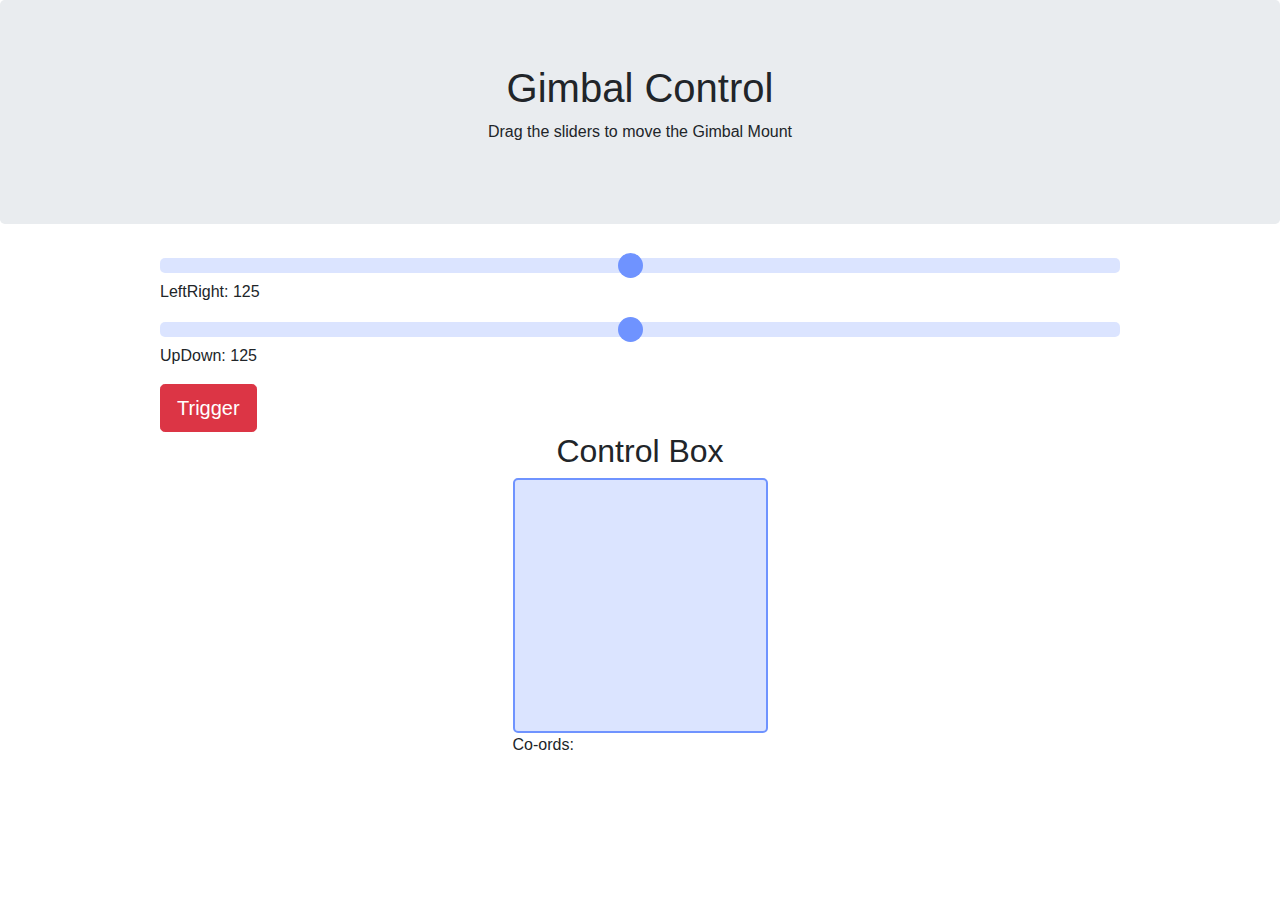
==== templates/gimbalcontrol.html @ 3aa3626e "Basic working interface" ====
<!DOCTYPE html>
<html lang="en">
<head>
  <title>Gimbal Control</title>
  <meta charset="utf-8">
  <meta name="viewport" content="width=device-width, initial-scale=1">
  <link rel="stylesheet" href="https://maxcdn.bootstrapcdn.com/bootstrap/4.4.1/css/bootstrap.min.css">
  <link rel="stylesheet" href="/static/css/style.css">
  <script src="https://ajax.googleapis.com/ajax/libs/jquery/3.4.1/jquery.min.js"></script>
  <script src="https://cdnjs.cloudflare.com/ajax/libs/popper.js/1.16.0/umd/popper.min.js"></script>
  <script src="https://maxcdn.bootstrapcdn.com/bootstrap/4.4.1/js/bootstrap.min.js"></script>
</head>
<body>

<div class="jumbotron text-center">
  <h1>Gimbal Control</h1>
  <p>Drag the sliders to move the Gimbal Mount</p> 
</div>

<div class="slidecontainer">
  <input type="range" min="0" max="255" value="125" class="slider" id="leftright">
  <p>LeftRight: <span id="leftrightvalue"></span></p>
</div>

<div class="slidecontainer">
  <input type="range" min="0" max="255" value="125" class="slider" id="updown" orient="vertical">
  <p>UpDown: <span id="updownvalue"></span></p>
</div>

<div class="slidecontainer" id="triggercontainer">
  <button type="button" class="btn btn-danger btn-lg" aria-pressed="true" id="trigger">Trigger</button>
</div>


<div class="container" id="boxcontainer">
  <h2 style="text-align:center;">Control Box</h2>
  <div id="posbox"></div>
  <p>Co-ords: <span id="coords"></span></p>
</div>

<script>
  // Update the value of the text boxes with the slider values in real-time
  var lrslider = document.getElementById("leftright");
  var lroutput = document.getElementById("leftrightvalue");
  var udslider = document.getElementById("updown");
  var udoutput = document.getElementById("updownvalue");
  var posbox = document.getElementById("posbox")
  var coords = document.getElementById("coords")

  // Set the text boxes with the slider value
  lroutput.innerHTML = lrslider.value;
  udoutput.innerHTML = udslider.value;

  lrslider.oninput = function() {
    lroutput.innerHTML = this.value;
    $.getJSON('/postValues',{
        left_right: this.value,
    })
  }
  udslider.oninput = function(){
    udoutput.innerHTML = this.value;
    $.getJSON('/postValues',{
        up_down: this.value,
    })
  }

  posbox.onmousemove = function(event){
    xpos = event.clientX - posbox.offsetLeft;
    ypos = event.clientY - posbox.offsetTop;
    coords.innerHTML = "X: " + xpos + " Y: " + ypos;
    udslider.value = ypos;
    lrslider.value = xpos;
    udoutput.innerHTML = ypos;
    lroutput.innerHTML = xpos;
    $.getJSON('/postValues',{
        up_down: ypos,
        left_right: xpos,
    })
  }

  posbox.onmouseout = function(){
    // Set back to the center
    xpos = 125;
    ypos = 125;
    coords.innerHTML = "X: " + xpos + " Y: " + ypos;
    udslider.value = ypos;
    lrslider.value = xpos;
    udoutput.innerHTML = ypos;
    lroutput.innerHTML = xpos;
    $.getJSON('/postValues',{
        up_down: ypos,
        left_right: xpos,
    })
  }

  posbox.onclick = function(event){
    $.getJSON('/postValues',{
       click:"YES", 
    })
  }

  trigger.onclick = function(event){
    $.getJSON('/postValues',{
        click:"YES",
    })
  }
</script>

</body>
</html>
---- static/css/style.css ----
/* custom styles */

.slidecontainer {
  margin: auto; /* Centre the component */
  width: 75%; /* Width of the outside container */
}
/* Horizontal slider */
/* The slider itself */
.slider {
  -webkit-appearance: none;  /* Override default CSS styles */
  appearance: none;
  width: 100%; /* Full-width */
  height: 15px; /* Specified height */
  border-radius: 5px; /* Radius of slider bar ends */
  background: #ccd9ff; /* blue background */
  outline: none; /* Remove outline */
  opacity: 0.7; /* Set transparency (for mouse-over effects on hover) */
  -webkit-transition: .2s; /* 0.2 seconds transition on hover */
  transition: opacity .2s;
}

/* Mouse-over effects */
.slider:hover {
  opacity: 1; /* Fully shown on mouse-over */
}

/* The slider handle (use -webkit- (Chrome, Opera, Safari, Edge) and -moz- (Firefox) to override default look) */
.slider::-webkit-slider-thumb {
  -webkit-appearance: none; /* Override default look */
  appearance: none;
  width: 25px;
  height: 25px; /* Set a specific slider handle width */
  border-radius: 50%; /* Slider handle height */
  background: #3366ff; /* Blue background */
  cursor: pointer; /* Cursor on hover */
}

.slider::-moz-range-thumb {
  width: 25px;
  height: 25px; /* Set a specific slider handle width */
  border-radius: 50%; /* Slider handle height */
  background: #3366ff; /* Blue background */
  cursor: pointer; /* Cursor on hover */
}

#posbox {
    width: 255px; 
    height: 255px; 
    background: #ccd9ff; /* blue background */
    border-radius: 5px;
    border: 2px solid #3366ff; /* dark blue border */
    cursor: crosshair;
    opacity: 0.7
}

#posbox:hover {
    opacity: 1
}

#boxcontainer {
    width: 255px;
    height:255px;
    padding: 0px;
}
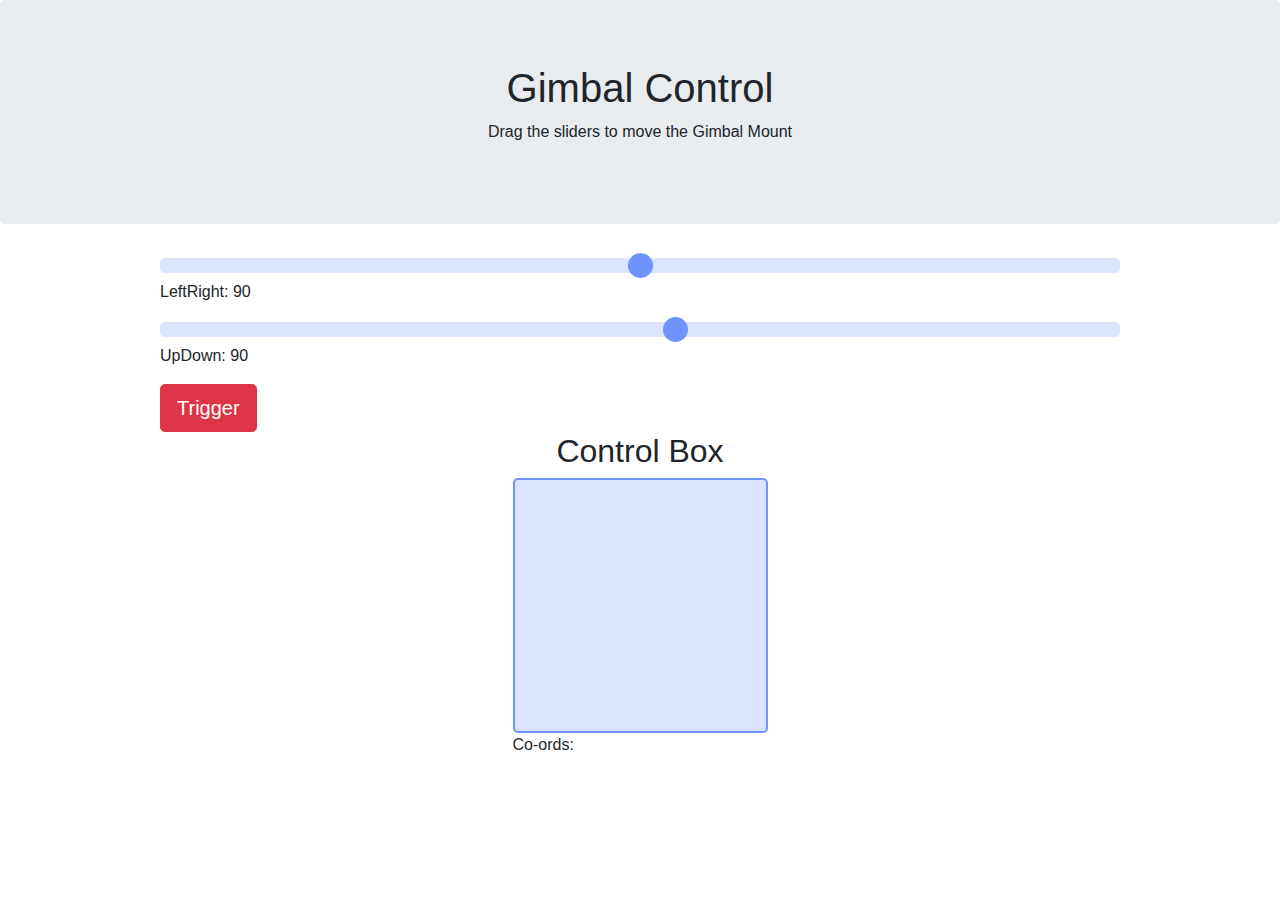
==== commit 486e57e1: "First working servo controller prototype" ====
--- a/templates/gimbalcontrol.html
+++ b/templates/gimbalcontrol.html
@@ -18,12 +18,12 @@
 </div>
 
 <div class="slidecontainer">
-  <input type="range" min="0" max="255" value="125" class="slider" id="leftright">
+  <input type="range" min="0" max="180" value="90" class="slider" id="leftright">
   <p>LeftRight: <span id="leftrightvalue"></span></p>
 </div>
 
 <div class="slidecontainer">
-  <input type="range" min="0" max="255" value="125" class="slider" id="updown" orient="vertical">
+  <input type="range" min="55" max="120" value="90" class="slider" id="updown" orient="vertical">
   <p>UpDown: <span id="updownvalue"></span></p>
 </div>
 
@@ -80,8 +80,8 @@
 
   posbox.onmouseout = function(){
     // Set back to the center
-    xpos = 125;
-    ypos = 125;
+    xpos = 90;
+    ypos = 90;
     coords.innerHTML = "X: " + xpos + " Y: " + ypos;
     udslider.value = ypos;
     lrslider.value = xpos;
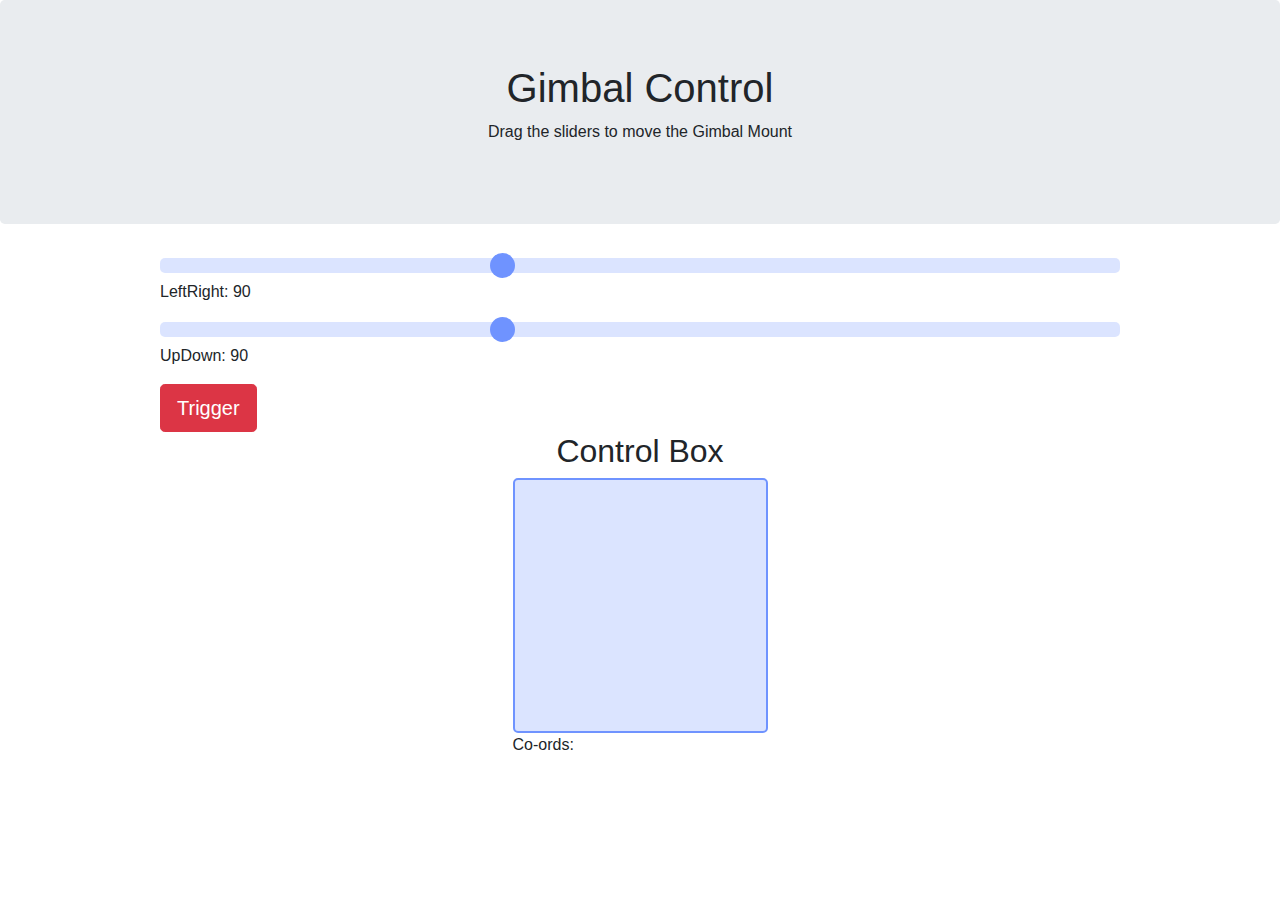
==== commit 7dd53291: "Changes to improve the box controller" ====
--- a/templates/gimbalcontrol.html
+++ b/templates/gimbalcontrol.html
@@ -18,12 +18,12 @@
 </div>
 
 <div class="slidecontainer">
-  <input type="range" min="0" max="180" value="90" class="slider" id="leftright">
+  <input type="range" min="0" max="255" value="90" class="slider" id="leftright">
   <p>LeftRight: <span id="leftrightvalue"></span></p>
 </div>
 
 <div class="slidecontainer">
-  <input type="range" min="55" max="120" value="90" class="slider" id="updown" orient="vertical">
+  <input type="range" min="0" max="255" value="90" class="slider" id="updown" orient="vertical">
   <p>UpDown: <span id="updownvalue"></span></p>
 </div>
 
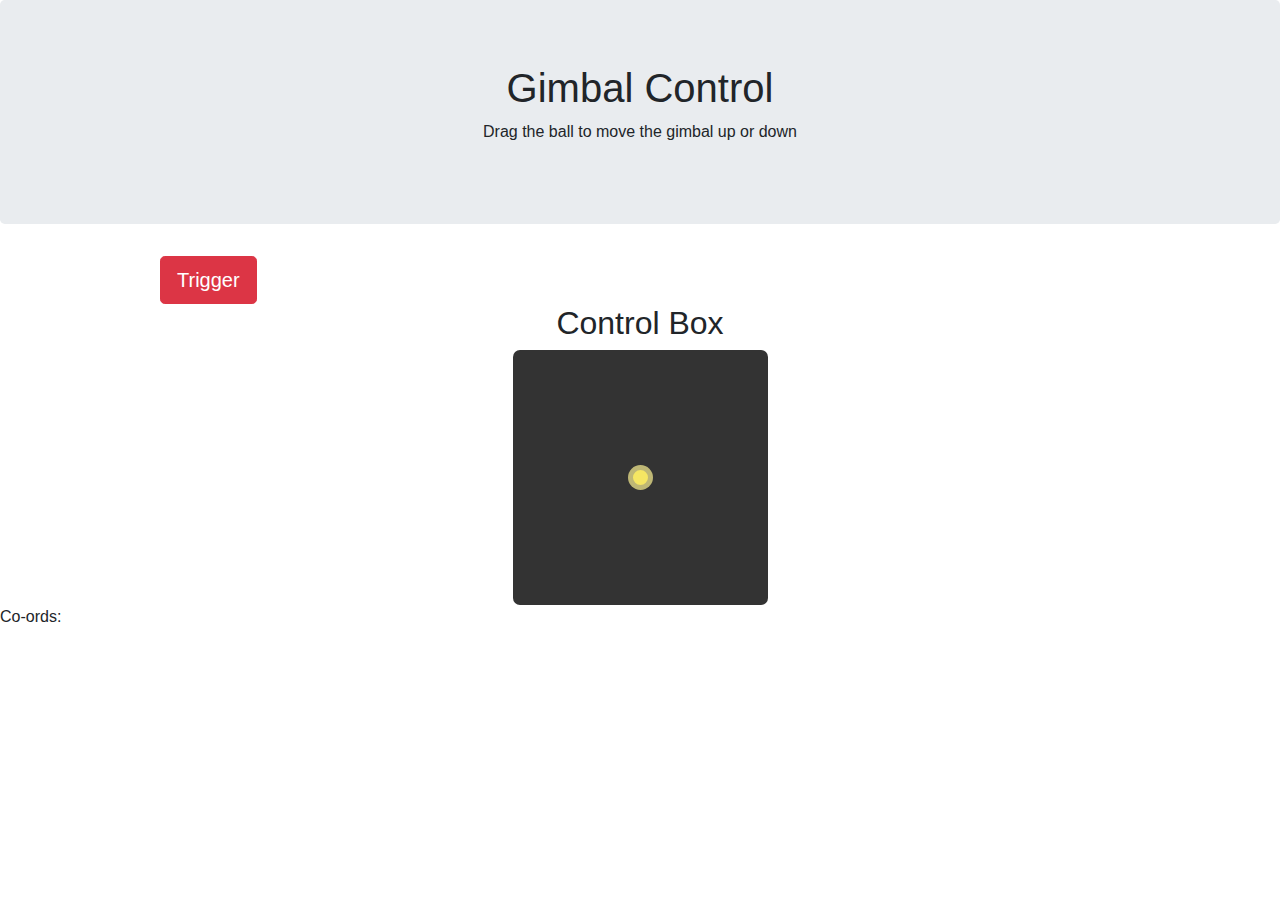
==== commit 8eeb9bd0: "Integrated HTML5 drag control" ====
--- a/templates/gimbalcontrol.html
+++ b/templates/gimbalcontrol.html
@@ -3,7 +3,7 @@
 <head>
   <title>Gimbal Control</title>
   <meta charset="utf-8">
-  <meta name="viewport" content="width=device-width, initial-scale=1">
+  <meta name="viewport" content="width=device-width, initial-scale=1.0">
   <link rel="stylesheet" href="https://maxcdn.bootstrapcdn.com/bootstrap/4.4.1/css/bootstrap.min.css">
   <link rel="stylesheet" href="/static/css/style.css">
   <script src="https://ajax.googleapis.com/ajax/libs/jquery/3.4.1/jquery.min.js"></script>
@@ -14,90 +14,129 @@
 
 <div class="jumbotron text-center">
   <h1>Gimbal Control</h1>
-  <p>Drag the sliders to move the Gimbal Mount</p> 
+  <p>Drag the ball to move the gimbal up or down</p> 
 </div>
 
-<div class="slidecontainer">
-  <input type="range" min="0" max="255" value="90" class="slider" id="leftright">
-  <p>LeftRight: <span id="leftrightvalue"></span></p>
-</div>
-
-<div class="slidecontainer">
-  <input type="range" min="0" max="255" value="90" class="slider" id="updown" orient="vertical">
-  <p>UpDown: <span id="updownvalue"></span></p>
-</div>
-
-<div class="slidecontainer" id="triggercontainer">
+<div id="triggercontainer">
   <button type="button" class="btn btn-danger btn-lg" aria-pressed="true" id="trigger">Trigger</button>
 </div>
 
+<div id="container">
+  <h2 style="text-align:center;">Control Box</h2>
+  <div id="posbox">
+    <div id="ball">
 
-<div class="container" id="boxcontainer">
-  <h2 style="text-align:center;">Control Box</h2>
-  <div id="posbox"></div>
+    </div>
+  </div>
   <p>Co-ords: <span id="coords"></span></p>
 </div>
 
 <script>
   // Update the value of the text boxes with the slider values in real-time
-  var lrslider = document.getElementById("leftright");
-  var lroutput = document.getElementById("leftrightvalue");
-  var udslider = document.getElementById("updown");
-  var udoutput = document.getElementById("updownvalue");
-  var posbox = document.getElementById("posbox")
-  var coords = document.getElementById("coords")
+  // var lrslider = document.getElementById("leftright");
+  // var lroutput = document.getElementById("leftrightvalue");
+  // var udslider = document.getElementById("updown");
+  // var udoutput = document.getElementById("updownvalue");
+  //var posbox = document.getElementById("posbox")
+  //var coords = document.getElementById("coords")
+  
+  // posbox.onmousemove = function(event){
+  //   xpos = event.clientX - posbox.offsetLeft;
+  //   ypos = event.clientY - posbox.offsetTop;
+  //   coords.innerHTML = "X: " + xpos + " Y: " + ypos;
+  //   $.getJSON('/postValues',{
+  //       up_down: ypos,
+  //       left_right: xpos,
+  //   })
+  // }
 
-  // Set the text boxes with the slider value
-  lroutput.innerHTML = lrslider.value;
-  udoutput.innerHTML = udslider.value;
+  // posbox.onmouseout = function(){
+  //   // Set back to the center
+  //   xpos = 90;
+  //   ypos = 90;
+  //   coords.innerHTML = "X: " + xpos + " Y: " + ypos;
+  //   udslider.value = ypos;
+  //   lrslider.value = xpos;
+  //   udoutput.innerHTML = ypos;
+  //   lroutput.innerHTML = xpos;
+  //   $.getJSON('/postValues',{
+  //       up_down: ypos,
+  //       left_right: xpos,
+  //   })
+  // }
 
-  lrslider.oninput = function() {
-    lroutput.innerHTML = this.value;
-    $.getJSON('/postValues',{
-        left_right: this.value,
-    })
-  }
-  udslider.oninput = function(){
-    udoutput.innerHTML = this.value;
-    $.getJSON('/postValues',{
-        up_down: this.value,
-    })
+  var dragItem = document.querySelector("#ball");
+  var container = document.querySelector("#posbox");
+
+  var active = false;
+  var currentX;
+  var currentY;
+  var initialX;
+  var initialY;
+  var xOffset = 0;
+  var yOffset = 0;
+
+  container.addEventListener("touchstart", dragStart, false);
+  container.addEventListener("touchend", dragEnd, false);
+  container.addEventListener("touchmove", drag, false);
+  container.addEventListener("mousedown", dragStart, false);
+  container.addEventListener("mouseup", dragEnd, false);
+  container.addEventListener("mousemove", drag, false);
+
+  function dragStart(e) {
+    if (e.type === "touchstart") {
+      initialX = e.touches[0].clientX - xOffset;
+      initialY = e.touches[0].clientY - yOffset;
+    } else {
+      initialX = e.clientX - xOffset;
+      initialY = e.clientY - yOffset;
+    }
+
+    if (e.target === dragItem) {
+      active = true;
+    }
   }
 
-  posbox.onmousemove = function(event){
-    xpos = event.clientX - posbox.offsetLeft;
-    ypos = event.clientY - posbox.offsetTop;
-    coords.innerHTML = "X: " + xpos + " Y: " + ypos;
-    udslider.value = ypos;
-    lrslider.value = xpos;
-    udoutput.innerHTML = ypos;
-    lroutput.innerHTML = xpos;
-    $.getJSON('/postValues',{
-        up_down: ypos,
-        left_right: xpos,
-    })
+  function dragEnd(e) {
+    initialX = currentX;
+    initialY = currentY;
+    active = false;
   }
 
-  posbox.onmouseout = function(){
-    // Set back to the center
-    xpos = 90;
-    ypos = 90;
-    coords.innerHTML = "X: " + xpos + " Y: " + ypos;
-    udslider.value = ypos;
-    lrslider.value = xpos;
-    udoutput.innerHTML = ypos;
-    lroutput.innerHTML = xpos;
-    $.getJSON('/postValues',{
-        up_down: ypos,
-        left_right: xpos,
-    })
+  function drag(e) {
+    if (active) {
+      e.preventDefault();
+ 
+      if (e.type === "touchmove") {
+        currentX = e.touches[0].clientX - initialX;
+        currentY = e.touches[0].clientY - initialY;
+      } else {
+        currentX = e.clientX - initialX;
+        currentY = e.clientY - initialY;
+      }
+
+      xOffset = currentX;
+      yOffset = currentY;
+      
+      coords.innerHTML = "X: " + xOffset + " Y: " + yOffset;
+
+      setTranslate(currentX, currentY, dragItem);
+      $.getJSON('/postValues',{
+         up_down: currentY,
+         left_right: currentX,
+      })
+    }
+  }
+    
+  function setTranslate(xPos, yPos, el) {
+    el.style.transform = "translate3d(" + xPos + "px, " + yPos + "px, 0)";
   }
 
-  posbox.onclick = function(event){
-    $.getJSON('/postValues',{
-       click:"YES", 
-    })
-  }
+  // posbox.onclick = function(event){
+  //   $.getJSON('/postValues',{
+  //      click:"YES", 
+  //   })
+  // }
 
   trigger.onclick = function(event){
     $.getJSON('/postValues',{
--- a/static/css/style.css
+++ b/static/css/style.css
@@ -1,64 +1,39 @@
 /* custom styles */
-
-.slidecontainer {
-  margin: auto; /* Centre the component */
-  width: 75%; /* Width of the outside container */
+#posbox {
+  width: 255px;
+  height: 255px;
+  background-color: #333;
+  display: flex;
+  align-items: center;
+  margin: auto;
+  justify-content: center;
+  overflow: hidden;
+  border-radius: 7px;
+  border-color: #505050;
+  touch-action: none;
 }
-/* Horizontal slider */
-/* The slider itself */
-.slider {
-  -webkit-appearance: none;  /* Override default CSS styles */
-  appearance: none;
-  width: 100%; /* Full-width */
-  height: 15px; /* Specified height */
-  border-radius: 5px; /* Radius of slider bar ends */
-  background: #ccd9ff; /* blue background */
-  outline: none; /* Remove outline */
-  opacity: 0.7; /* Set transparency (for mouse-over effects on hover) */
-  -webkit-transition: .2s; /* 0.2 seconds transition on hover */
-  transition: opacity .2s;
+#ball {
+  width: 25px;
+  height: 25px;
+  background-color: rgb(245, 230, 99);
+  border: 5px solid rgba(136, 136, 136, .5);
+  border-radius: 50%;
+  touch-action: none;
+  user-select: none;
 }
-
-/* Mouse-over effects */
-.slider:hover {
-  opacity: 1; /* Fully shown on mouse-over */
+#ball:active {
+  background-color: rgba(168, 218, 220, 1.00);
 }
-
-/* The slider handle (use -webkit- (Chrome, Opera, Safari, Edge) and -moz- (Firefox) to override default look) */
-.slider::-webkit-slider-thumb {
-  -webkit-appearance: none; /* Override default look */
-  appearance: none;
-  width: 25px;
-  height: 25px; /* Set a specific slider handle width */
-  border-radius: 50%; /* Slider handle height */
-  background: #3366ff; /* Blue background */
-  cursor: pointer; /* Cursor on hover */
+#ball:hover {
+  cursor: pointer;
+  border-width: 8px;
 }
-
-.slider::-moz-range-thumb {
-  width: 25px;
-  height: 25px; /* Set a specific slider handle width */
-  border-radius: 50%; /* Slider handle height */
-  background: #3366ff; /* Blue background */
-  cursor: pointer; /* Cursor on hover */
-}
-
-#posbox {
-    width: 255px; 
-    height: 255px; 
-    background: #ccd9ff; /* blue background */
-    border-radius: 5px;
-    border: 2px solid #3366ff; /* dark blue border */
-    cursor: crosshair;
-    opacity: 0.7
-}
-
-#posbox:hover {
-    opacity: 1
-}
-
-#boxcontainer {
+/* #boxcontainer {
     width: 255px;
     height:255px;
     padding: 0px;
+} */
+#triggercontainer {
+  margin: auto; /* Centre the component */
+  width: 75%; /* Width of the outside container */
 }